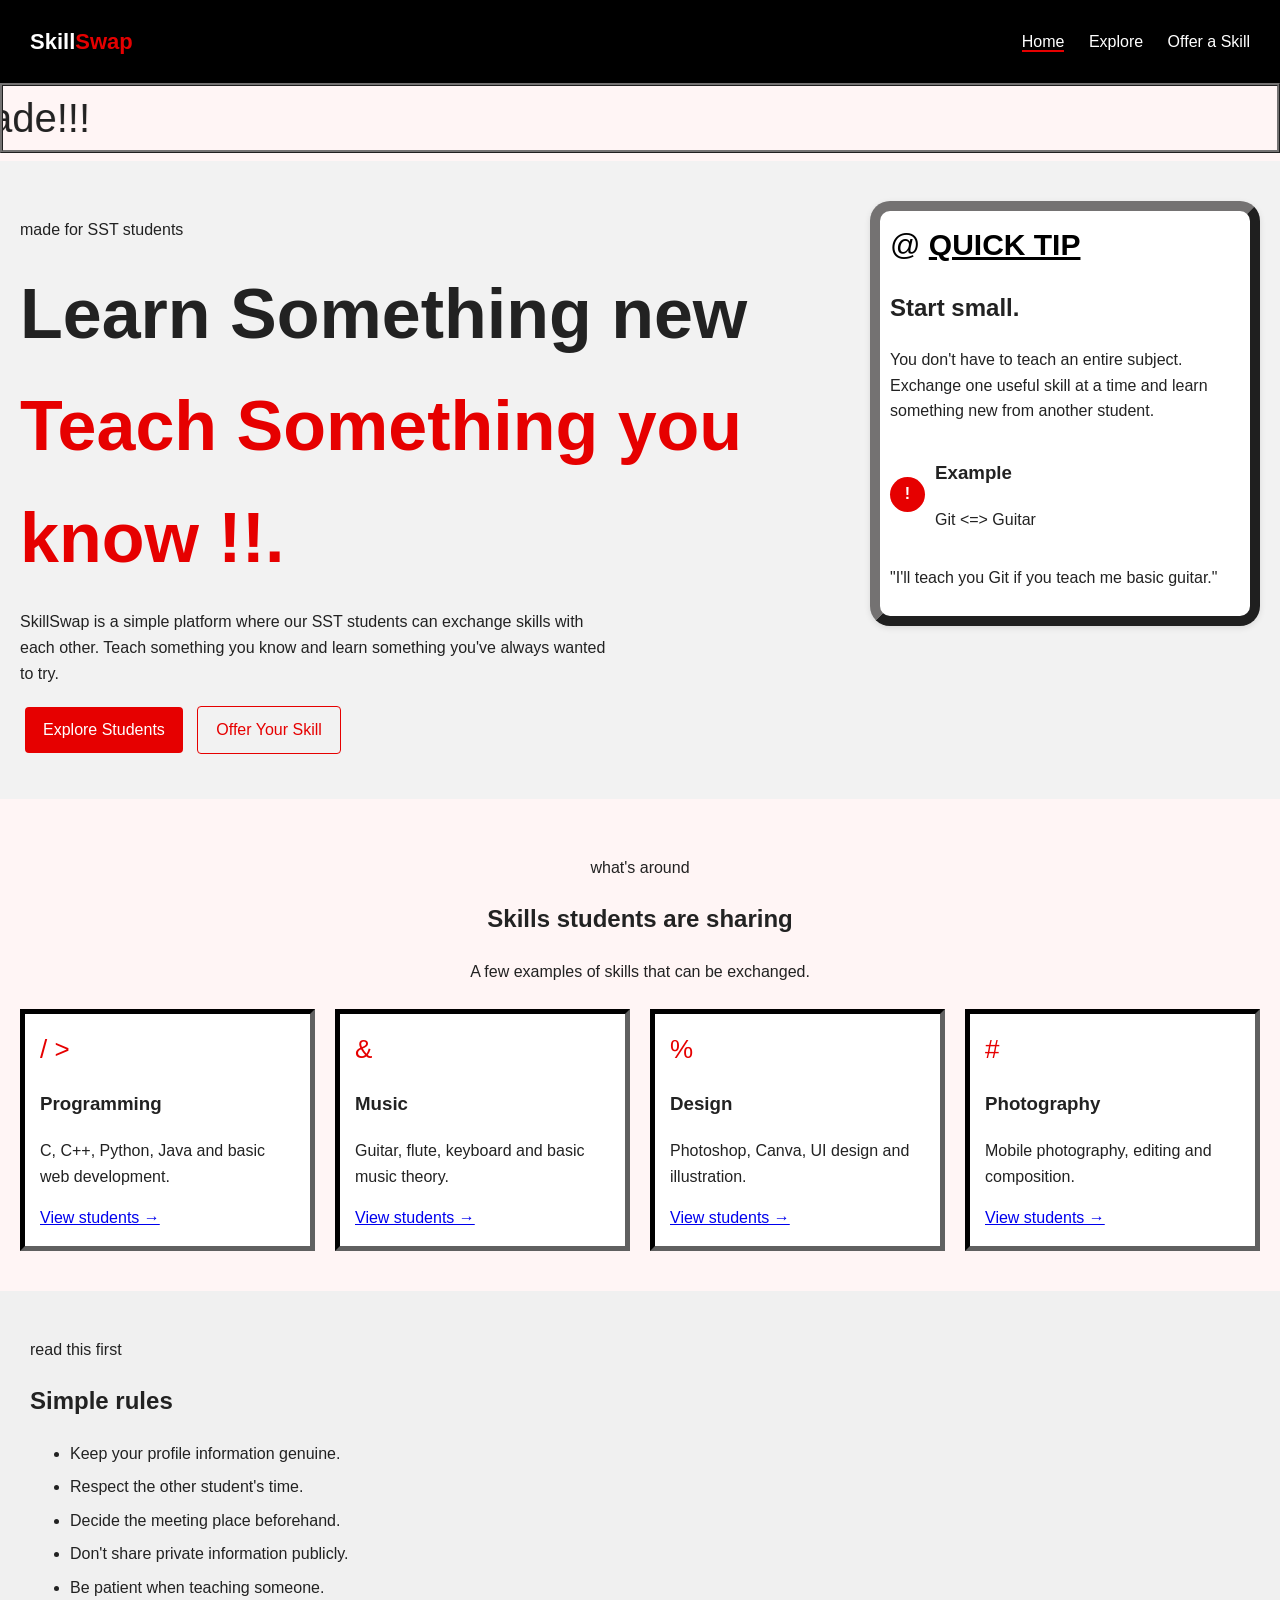
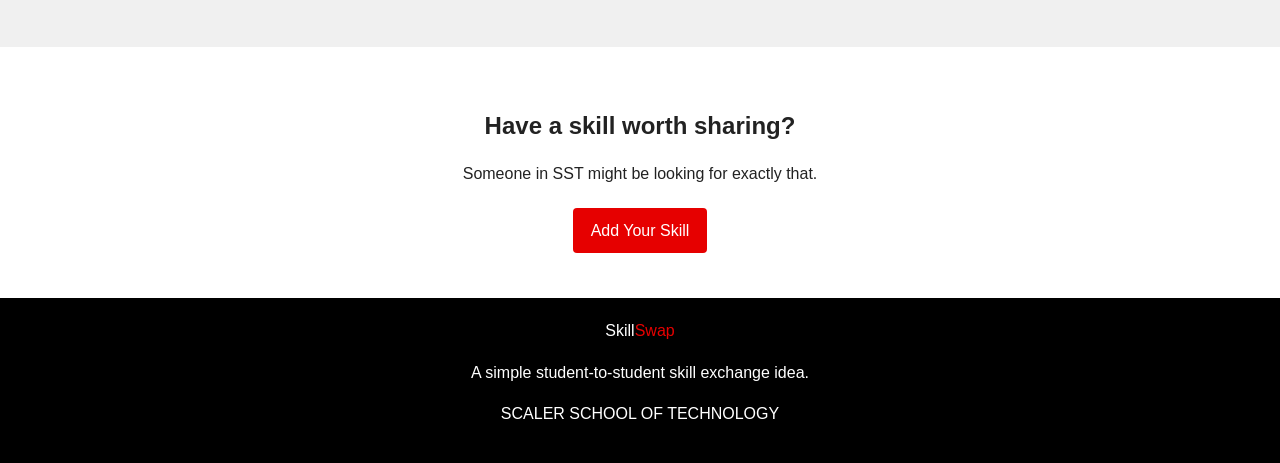
==== index.html @ 8e1d44cf "Add files via upload" ====
<!DOCTYPE html>
<html lang="en">
<head>
    <meta charset="UTF-8">
    <meta name="viewport" content="width=device-width, initial-scale=1.0">
    <title>SkillSwap | Student Skill Exchange</title>
    <link rel="stylesheet" href="style.css">
</head>
<body>

    <header class="site-header">
        <div class="logo">Skill<span>Swap</span></div>
        <nav class="navigation">
            <a href="index.html" class="active">Home</a>
            <a href="explore.html">Explore</a>
            <a href="offer.html">Offer a Skill</a>
        </nav>
    </header>

    <main>
      <marquee direction="right" >
               Teach, Learn & Upgrade!!!
             </marquee>
        <section class="hero">
            <div class="hero-text">
                
                <p class="small-title">made for SST students</p>
                <h1>
                    Learn Something new<br>
                    <span>Teach Something you know !!.</span>
                </h1>
                <p class="intro">
                    SkillSwap is a simple platform where our SST students can exchange
                    skills with each other. Teach something you know and learn something
                    you've always wanted to try.
                </p>
                <div class="hero-links">
                    <a href="explore.html" class="button">Explore Students</a>
                    <a href="offer.html" class="button outline">Offer Your Skill</a>
                </div>
            </div>

            <div class="exchange-box">
                <div class="exchange-icon">@ <u><b>QUICK TIP</b></u></div>
             
                <h2>Start small.</h2>
                <p>
                    You don't have to teach an entire subject. Exchange one useful
                    skill at a time and learn something new from another student.
                </p>

                <div class="exchange-person">
                    <div class="avatar">!</div>
                    <div>
                        <h3>Example</h3>
                        <p>Git <=> Guitar</p>
                    </div>
                </div>

                <p class="match-text">"I'll teach you Git if you teach me basic guitar."</p>
            </div>
        </section>

        <section class="section">
            <div class="section-title">
                <p class="small-title">what's around</p>
                <h2>Skills students are sharing</h2>
                <p>A few examples of skills that can be exchanged.</p>
            </div>

            <div class="skill-grid">
                <article class="skill-card">
                    <div class="skill-symbol">/ ></div>
                    <h3>Programming</h3>
                    <p>C, C++, Python, Java and basic web development.</p>
                    <a href="explore.html">View students →</a>
                </article>

                <article class="skill-card">
                    <div class="skill-symbol">&</div>
                    <h3>Music</h3>
                    <p>Guitar, flute, keyboard and basic music theory.</p>
                    <a href="explore.html">View students →</a>
                </article>

                <article class="skill-card">
                    <div class="skill-symbol">%</div>
                    <h3>Design</h3>
                    <p>Photoshop, Canva, UI design and illustration.</p>
                    <a href="explore.html">View students →</a>
                </article>

                <article class="skill-card">
                    <div class="skill-symbol">#</div>
                    <h3>Photography</h3>
                    <p>Mobile photography, editing and composition.</p>
                    <a href="explore.html">View students →</a>
                </article>
            </div>
        </section>

        
        <section class="rules-section">
            <div>
                <p class="small-title">read this first</p>
                <h2>Simple rules</h2>
            </div>
            <ul class="rules">
                <li>Keep your profile information genuine.</li>
                <li>Respect the other student's time.</li>
                <li>Decide the meeting place beforehand.</li>
                <li>Don't share private information publicly.</li>
                <li>Be patient when teaching someone.</li>
            </ul>
        </section>

        <section class="home-cta">
            <h2>Have a skill worth sharing?</h2>
            <p>Someone in SST might be looking for exactly that.</p>
            <a href="offer.html" class="button">Add Your Skill</a>
        </section>
    </main>

    <footer>
        <div class="footer-content">
            <div class="logo">Skill<span>Swap</span></div>
            <p>A simple student-to-student skill exchange idea.</p>
        </div>
        <p class="copyright">SCALER SCHOOL OF TECHNOLOGY</p>
    </footer>

</body>
</html>
---- style.css ----
body {
  margin: 0;
  font-family: Arial, sans-serif;
  background: #fff5f5;
  color: #222;
  line-height: 1.6;
}

marquee {
  font-size: 40px;
  border: 3px ridge #747272;
  font-family: Impact, Haettenschweiler, 'Arial Narrow Bold', sans-serif;
}

.site-header {
  position: sticky;
  background: #000;
  color: #fff;
  padding: 24px 30px;
  display: flex;
  justify-content: space-between;
  align-items: center;
}

.site-header .logo {
  font-size: 22px;
  font-weight: bold;
}

.site-header .logo span {
  color: #e60000;
}

.navigation a {
  color: #fff;
  text-decoration: none;
  margin-left: 20px;
}

.navigation a:hover {
  color: #e60000;
}

.navigation a.active {
  border-bottom: 2px solid #e60000;
}

.hero {
  display: flex;
  justify-content: space-between;
  align-items: flex-start;
  padding: 40px 20px;
  background: #f2f2f2;
}

.hero-text {
  flex: 2;
  padding-right: 30px;
  margin: 0;
}

.hero h1 {
  font-size: 70px;
  margin: 5px 0 15px 0;
}

.hero span {
  color: #e60000;
}

.hero .intro {
  max-width: 600px;
  margin: 0 0 15px 0;
}

.hero-links {
  margin-top: 10px;
}

.button {
  display: inline-block;
  padding: 10px 18px;
  margin: 5px;
  background: #e60000;
  color: #fff;
  text-decoration: none;
  border-radius: 4px;
}

.button:hover {
  background: #990000;
}

.button.outline {
  background: transparent;
  border: 1px solid #e60000;
  color: #e60000;
}

.button.outline:hover {
  background: #e60000;
  color: #fff;
}

.exchange-box {
  flex: 1;
  background: #fff;
  border: 10px outset #747272;
  padding: 10px;
  max-width: 350px;
  border-radius: 20px;
  box-shadow: 0 2px 6px rgba(0,0,0,0.1);
  margin: 0;
}

.exchange-icon {
  font-size: 30px;
  margin-bottom: 10px;
  color: #000;
}

.exchange-person {
  display: flex;
  align-items: center;
  margin-top: 15px;
}

.exchange-person .avatar {
  background: #e60000;
  color: #fff;
  font-weight: bold;
  border-radius: 50%;
  width: 35px;
  height: 35px;
  display: flex;
  justify-content: center;
  align-items: center;
  margin-right: 10px;
}

.section {
  padding: 40px 20px;
}

.section-title {
  text-align: center;
  margin-bottom: 25px;
}

.skill-grid {
  display: grid;
  grid-template-columns: repeat(auto-fit, minmax(200px, 1fr));
  gap: 20px;
}

.skill-card {
  background: #fff;
  border: 5px inset #0c0c0c;
  padding: 15px;
  transition: transform 0.2s;
}

.skill-card:hover {
  transform: scale(1.03);
}

.skill-symbol {
  font-size: 26px;
  margin-bottom: 10px;
  color: #e60000;
}

.rules-section {
  padding: 30px;
  background: #f0f0f0;
}

.rules li {
  margin: 8px 0;
}

.home-cta {
  text-align: center;
  padding: 40px 20px;
  background: #fff;
}

.home-cta h2 {
  margin-bottom: 10px;
}

footer {
  background: #000;
  color: #fff;
  text-align: center;
  padding: 20px;
}

footer .logo span {
  color: #e60000;
}

/* ---------------- Offer Page Styles ---------------- */

.page-heading {
  text-align: center;
  margin-bottom: 30px;
}

.page-heading h1 {
  font-size: 40px;
  color: #000;
}

.page-heading .small-title {
  color: #e60000;
  text-transform: uppercase;
  font-weight: bold;
}

.form-section {
  display: flex;
  gap: 40px;
  align-items: flex-start;
}

.form-info {
  flex: 1;
  background: #fff;
  border: 5px inset #0c0c0c;
  padding: 20px;
  border-radius: 6px;
}

.form-info h2 {
  color: #000;
}

.form-info .small-title {
  color: #e60000;
  font-weight: bold;
}

.form-tips {
  margin-top: 15px;
  padding-left: 20px;
}

.form-tips li {
  margin-bottom: 8px;
}

.skill-form {
  flex: 2;
  background: #fff;
  border: 10px outset #747272;
  padding: 20px;
  border-radius: 6px;
}

fieldset {
  border: none;
  margin-bottom: 20px;
  padding: 0;
}

legend {
  font-weight: bold;
  color: #e60000;
  margin-bottom: 10px;
}

.form-row {
  display: flex;
  gap: 20px;
  margin-bottom: 15px;
}

.form-group {
  flex: 1;
  display: flex;
  flex-direction: column;
}

label {
  margin-bottom: 5px;
  font-weight: bold;
}

input, select, textarea {
  padding: 8px;
  border: 1px solid #000;
  border-radius: 4px;
  margin-bottom: 12px;
}

input:focus, select:focus, textarea:focus {
  border-color: #000;
  outline: none;
  background: #fff;
}

.radio-group, .checkbox-group {
  display: flex;
  flex-wrap: wrap;
  gap: 15px;
}

.submit-button {
  background: #e60000;
  color: #fff;
  padding: 12px 20px;
  border: none;
  border-radius: 4px;
  font-size: 16px;
  cursor: pointer;
}

.submit-button:hover {
  background: #990000;
}

/* ---------------- Explore Page Styles ---------------- */

.category-list {
  display: flex;
  flex-wrap: wrap;
  justify-content: center;
  gap: 15px;
  margin-top: 20px;
}

.category-list a {
  background: #e60000;
  color: #fff;
  padding: 8px 15px;
  border-radius: 4px;
  text-decoration: none;
}

.category-list a:hover {
  background: #990000;
}

.light-section {
  background: #f9f9f9;
  border-radius: 6px;
  padding: 30px 20px;
}

.student-grid {
  display: grid;
  grid-template-columns: repeat(auto-fit, minmax(250px, 1fr));
  gap: 20px;
}

.student-card {
  background: #fff;
  border: 5px inset #0c0c0c;
  padding: 15px;
  border-radius: 40px;
  transition: transform 0.2s;
}

.student-card:hover {
  transform: scale(1.03);
}

.student-header {
  display: flex;
  align-items: center;
  margin-bottom: 15px;
}

.large-avatar {
  width: 50px;
  height: 50px;
  border-radius: 50%;
  background: #e60000;
  color: #fff;
  font-weight: bold;
  font-size: 22px;
  display: flex;
  justify-content: center;
  align-items: center;
  margin-right: 15px;
}

.large-avatar.purple { background: purple; }
.large-avatar.orange { background: orange; }
.large-avatar.green { background: green; }

.student-skills {
  display: flex;
  justify-content: space-between;
  margin-bottom: 10px;
}

.student-skills span {
  font-size: 12px;
  color: #555;
}

.profile-link {
  color: #e60000;
  text-decoration: none;
  font-weight: bold;
}

.profile-link:hover {
  text-decoration: underline;
}

.table-container {
  overflow-x: auto;
  margin-top: 20px;
}

table {
  width: 100%;
  border-collapse: collapse;
}

thead {
  background: #000;
  color: #fff;
}

th, td {
  border: 1px solid #000;
  padding: 10px;
  text-align: center;
}
@media (max-width: 850px) {

    .hero-content,
    .rules-layout,
    .form-layout {
        grid-template-columns: 1fr;
    }

    .skill-grid {
        grid-template-columns: repeat(2, 1fr);
    }

    .student-grid {
        grid-template-columns: repeat(2, 1fr);
    }

    .hero {
        padding: 60px 0;
    }

    .hero h1 {
        font-size: 4rem;
    }
}


@media (max-width: 600px) {

    .navigation {
        flex-direction: column;
        padding: 18px 0;
    }

    nav {
        width: 100%;
        justify-content: center;
        gap: 18px;
    }

    .hero h1 {
        font-size: 3rem;
        letter-spacing: -1.5px;
    }

    .skill-grid,
    .student-grid {
        grid-template-columns: 1fr;
    }

    .idea-card {
        box-shadow: 6px 6px 0 #2563eb;
    }

    .section-heading h2,
    .rules h2,
    .cta h2,
    .form-intro h2 {
        font-size: 2rem;
    }

    .skill-form {
        padding: 22px;
    }

    .footer-content {
        flex-direction: column;
        align-items: flex-start;
    }
}
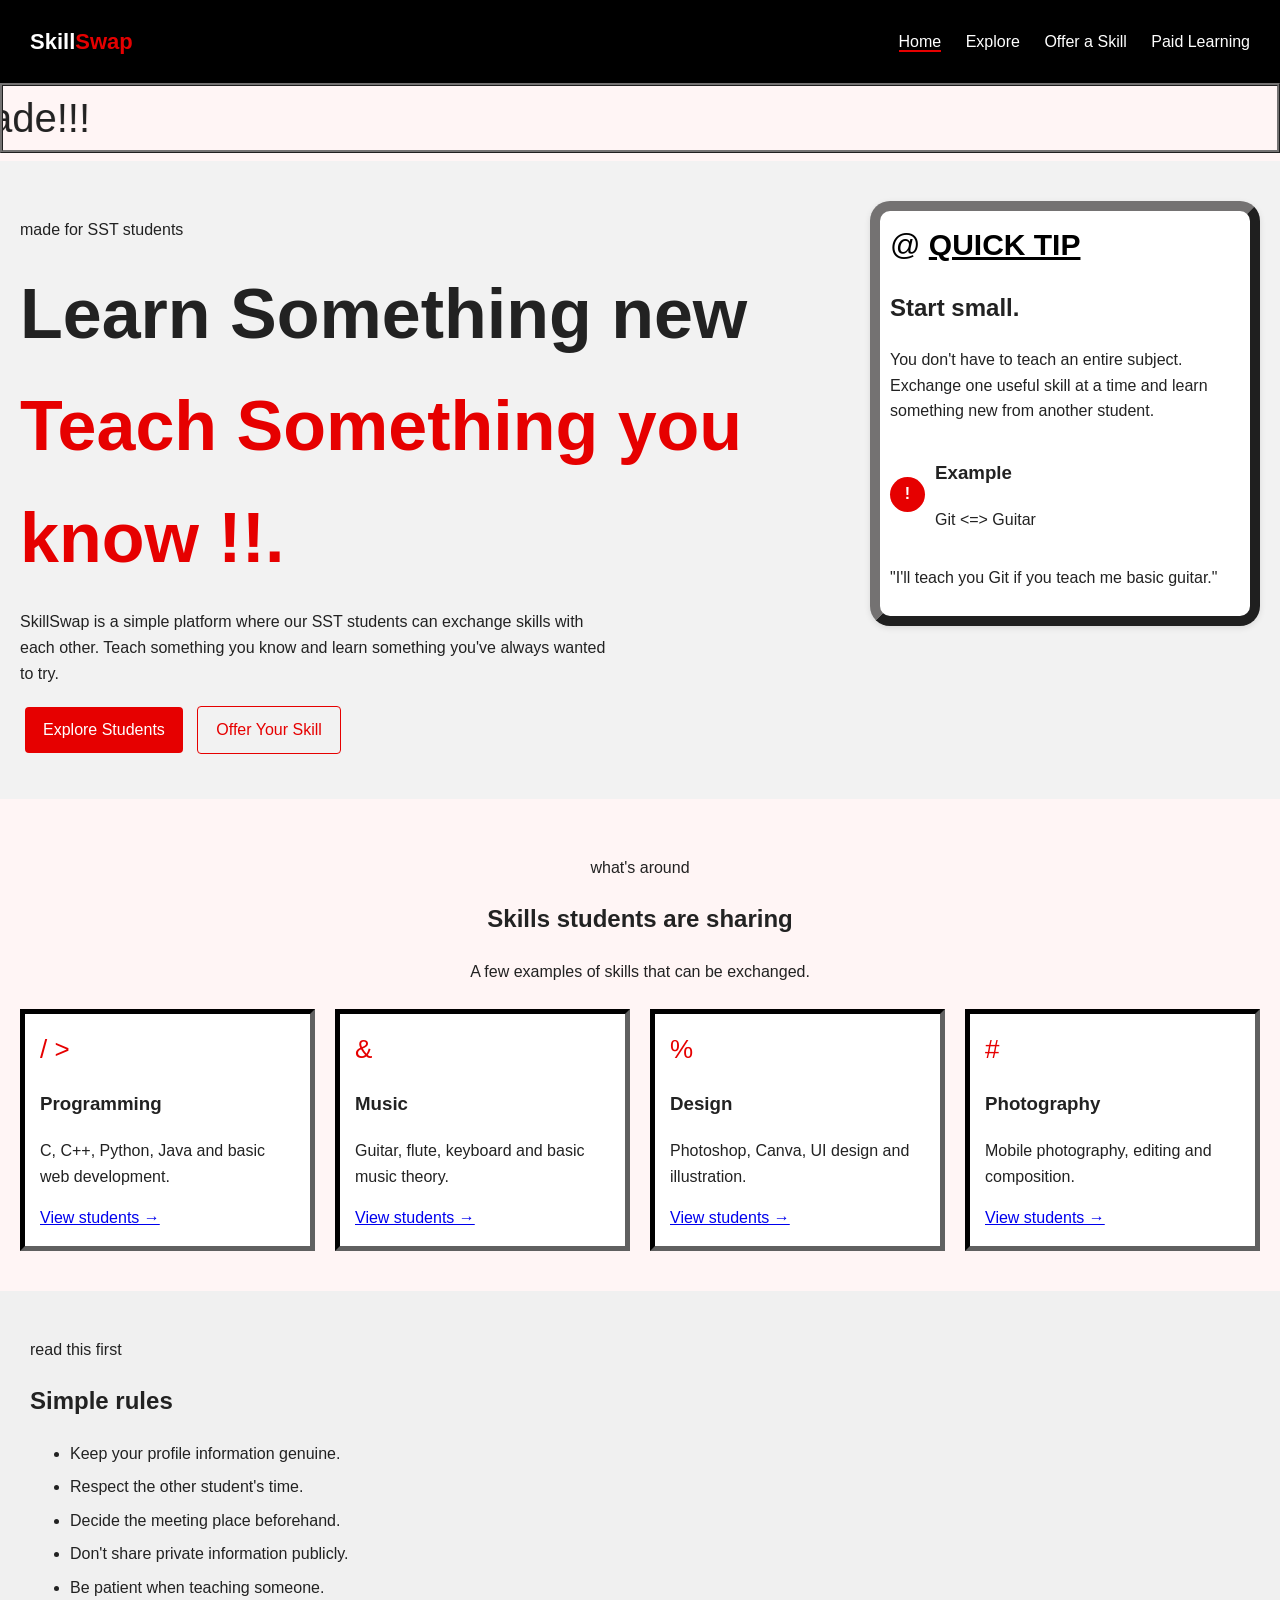
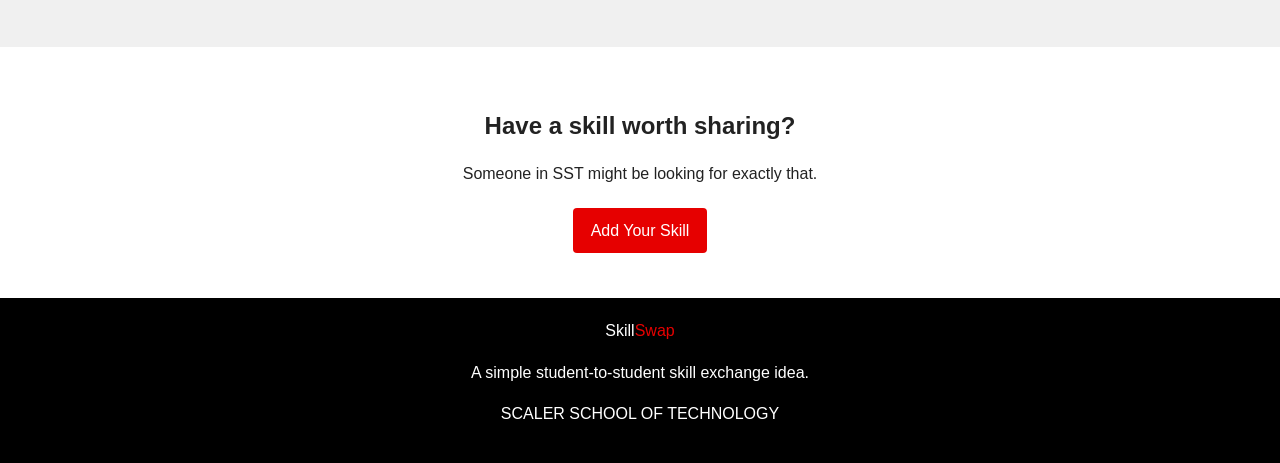
==== commit db4987ce: "Update index.html" ====
--- a/index.html
+++ b/index.html
@@ -1,54 +1,35 @@
 <!DOCTYPE html>
 <html lang="en">
+
 <head>
     <meta charset="UTF-8">
     <meta name="viewport" content="width=device-width, initial-scale=1.0">
     <title>SkillSwap | Student Skill Exchange</title>
     <link rel="stylesheet" href="style.css">
 </head>
+
 <body>
-
     <header class="site-header">
         <div class="logo">Skill<span>Swap</span></div>
-        <nav class="navigation">
-            <a href="index.html" class="active">Home</a>
-            <a href="explore.html">Explore</a>
-            <a href="offer.html">Offer a Skill</a>
-        </nav>
+        <nav class="navigation"> <a href="index.html" class="active">Home</a> <a href="explore.html">Explore</a> <a
+                href="offer.html">Offer a Skill</a>  <a href="sell.html">Paid Learning</a></nav>
     </header>
-
     <main>
-      <marquee direction="right" >
-               Teach, Learn & Upgrade!!!
-             </marquee>
+        <marquee direction="right"> Teach, Learn & Upgrade!!! </marquee>
         <section class="hero">
             <div class="hero-text">
-                
                 <p class="small-title">made for SST students</p>
-                <h1>
-                    Learn Something new<br>
-                    <span>Teach Something you know !!.</span>
-                </h1>
-                <p class="intro">
-                    SkillSwap is a simple platform where our SST students can exchange
-                    skills with each other. Teach something you know and learn something
-                    you've always wanted to try.
-                </p>
-                <div class="hero-links">
-                    <a href="explore.html" class="button">Explore Students</a>
-                    <a href="offer.html" class="button outline">Offer Your Skill</a>
-                </div>
+                <h1> Learn Something new<br> <span>Teach Something you know !!.</span> </h1>
+                <p class="intro"> SkillSwap is a simple platform where our SST students can exchange skills with each
+                    other. Teach something you know and learn something you've always wanted to try. </p>
+                <div class="hero-links"> <a href="explore.html" class="button">Explore Students</a> <a href="offer.html"
+                        class="button outline">Offer Your Skill</a> </div>
             </div>
-
-            <div class="exchange-box">
+            <aside class="exchange-box">
                 <div class="exchange-icon">@ <u><b>QUICK TIP</b></u></div>
-             
                 <h2>Start small.</h2>
-                <p>
-                    You don't have to teach an entire subject. Exchange one useful
-                    skill at a time and learn something new from another student.
-                </p>
-
+                <p> You don't have to teach an entire subject. Exchange one useful skill at a time and learn something
+                    new from another student. </p>
                 <div class="exchange-person">
                     <div class="avatar">!</div>
                     <div>
@@ -56,50 +37,38 @@
                         <p>Git <=> Guitar</p>
                     </div>
                 </div>
-
-                <p class="match-text">"I'll teach you Git if you teach me basic guitar."</p>
-            </div>
+                <p class="match-text"> "I'll teach you Git if you teach me basic guitar." </p>
+            </aside>
         </section>
-
         <section class="section">
             <div class="section-title">
                 <p class="small-title">what's around</p>
                 <h2>Skills students are sharing</h2>
                 <p>A few examples of skills that can be exchanged.</p>
             </div>
-
             <div class="skill-grid">
                 <article class="skill-card">
                     <div class="skill-symbol">/ ></div>
                     <h3>Programming</h3>
-                    <p>C, C++, Python, Java and basic web development.</p>
-                    <a href="explore.html">View students →</a>
+                    <p>C, C++, Python, Java and basic web development.</p> <a href="explore.html">View students →</a>
                 </article>
-
                 <article class="skill-card">
                     <div class="skill-symbol">&</div>
                     <h3>Music</h3>
-                    <p>Guitar, flute, keyboard and basic music theory.</p>
-                    <a href="explore.html">View students →</a>
+                    <p>Guitar, flute, keyboard and basic music theory.</p> <a href="explore.html">View students →</a>
                 </article>
-
                 <article class="skill-card">
                     <div class="skill-symbol">%</div>
                     <h3>Design</h3>
-                    <p>Photoshop, Canva, UI design and illustration.</p>
-                    <a href="explore.html">View students →</a>
+                    <p>Photoshop, Canva, UI design and illustration.</p> <a href="explore.html">View students →</a>
                 </article>
-
                 <article class="skill-card">
                     <div class="skill-symbol">#</div>
                     <h3>Photography</h3>
-                    <p>Mobile photography, editing and composition.</p>
-                    <a href="explore.html">View students →</a>
+                    <p>Mobile photography, editing and composition.</p> <a href="explore.html">View students →</a>
                 </article>
             </div>
         </section>
-
-        
         <section class="rules-section">
             <div>
                 <p class="small-title">read this first</p>
@@ -113,14 +82,12 @@
                 <li>Be patient when teaching someone.</li>
             </ul>
         </section>
-
         <section class="home-cta">
             <h2>Have a skill worth sharing?</h2>
-            <p>Someone in SST might be looking for exactly that.</p>
-            <a href="offer.html" class="button">Add Your Skill</a>
+            <p>Someone in SST might be looking for exactly that.</p> <a href="offer.html" class="button">Add Your
+                Skill</a>
         </section>
     </main>
-
     <footer>
         <div class="footer-content">
             <div class="logo">Skill<span>Swap</span></div>
@@ -128,6 +95,6 @@
         </div>
         <p class="copyright">SCALER SCHOOL OF TECHNOLOGY</p>
     </footer>
+</body>
 
-</body>
-</html>    +</html>
